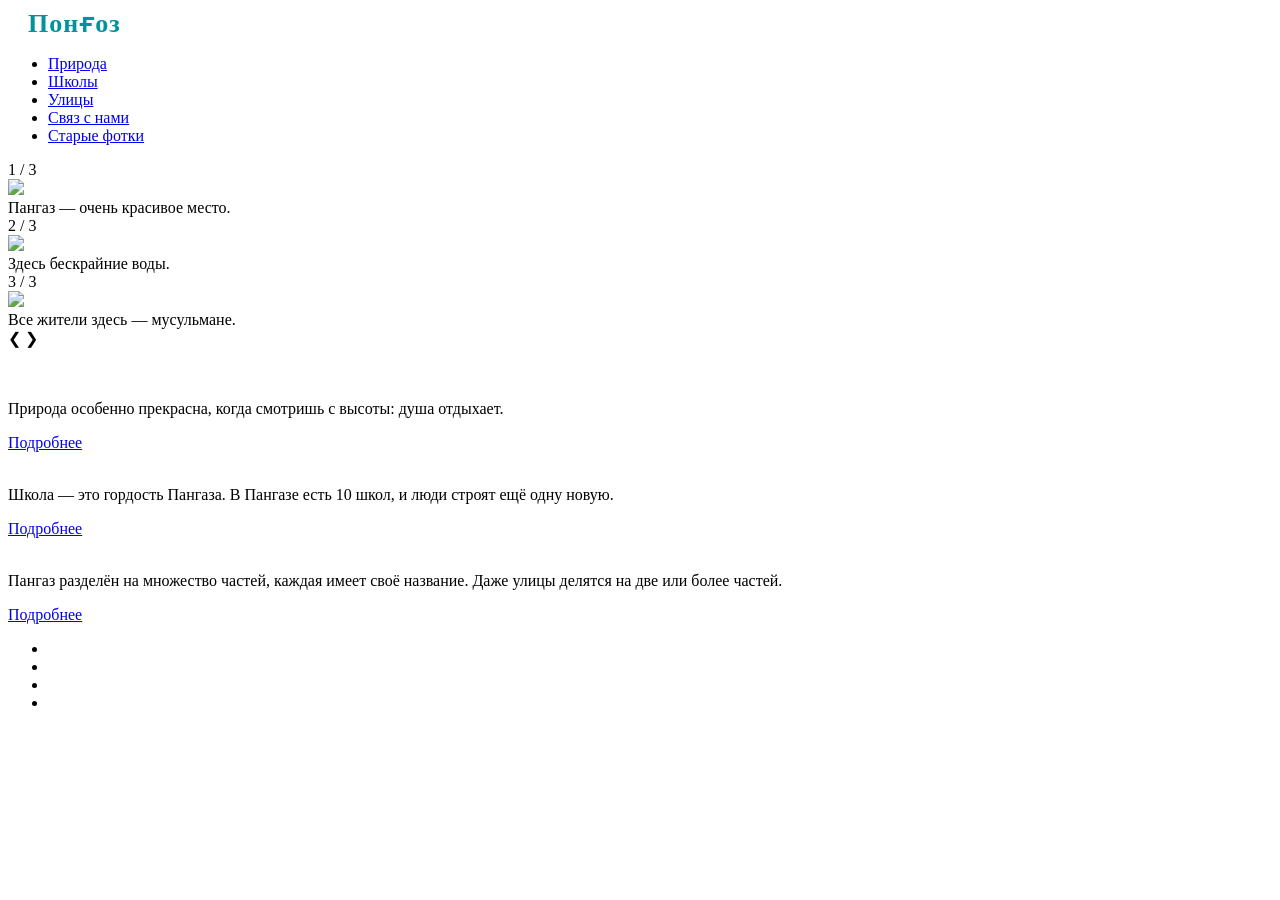
==== index.html @ ad047674 "Add files via upload" ====
<!DOCTYPE html>
<html lang="en">
<head>
    <meta charset="UTF-8">
    <meta name="viewport" content="width=device-width, initial-scale=1.0, maximum-scale=1.0, user-scalable=no">
    <meta http-equiv="X-UA-Compatible" content="ie=edge">
    <link rel="stylesheet" href="assets/styles/style.css" />
    <title>Понғоз Сити</title>
</head>

<body>
    <nav>
        <div class="logo" style="display: flex;align-items: center;">
            <span
                style="color:#01939c; font-size:26px; font-weight:bold; letter-spacing: 1px;margin-left: 20px;">Понғоз</span>
        </div>
        <div class="hamburger">
            <div class="line1"></div>
            <div class="line2"></div>
            <div class="line3"></div>
        </div>
        <ul class="nav-links">
            <li><a href="nature.html">Природа</a></li>
            <li><a href="school.html">Школы</a></li>
            <li><a href="strit.html">Улицы</a></li>
            <li><a href="contact.html">Связ с нами </a></li>
            <li><a href="old-photos.html">Старые фотки</a></li>
        </ul>
    </nav>
    <div class="top"></div>

    <header>
        <div class="slideshow-container">
 <!-- Full-width images with number and caption text -->
            <div class="mySlides fade">
                <div class="numbertext">1 / 3</div>
                <img src="/assets/img/i (15).webp" style="width:100%">
                <div class="text">Пангаз — очень красивое место.</div>
            </div>

            <div class="mySlides fade">
                <div class="numbertext">2 / 3</div>
                <img src="/assets/img/h-231.jpg" style="width:100%">
                <div class="text">Здесь бескрайние воды.</div>
            </div>

            <div class="mySlides fade">
                <div class="numbertext">3 / 3</div>
                <img src="/assets/img/i (8).webp" style="width:100%">

                <div class="text">Все жители здесь — мусульмане.</div>
            </div>

            <!-- Next and previous buttons -->
            <a class="prev" onclick="plusSlides(-1)">&#10094;</a>
            <a class="next" onclick="plusSlides(1)">&#10095;</a>
        </div>
        <br>

        <!-- The dots/circles -->
        <div style="text-align:center">
            <span class="dot" onclick="currentSlide(1)"></span>
            <span class="dot" onclick="currentSlide(2)"></span>
            <span class="dot" onclick="currentSlide(3)"></span>
        </div>
    </header>

    <div class="top"></div>

    <main class="main_block">
        <div class="card">
            <img src="assets/img/i (2).webp" alt="">
            <div class="description">
                <p>
                    Природа особенно прекрасна, когда смотришь с высоты: душа отдыхает.
                </p>
            </div>
            <div></div>
            <div class="card_link">
                <a href="nature.html" class="card_link">Подробнее</a>
            </div>
            <div></div>
        </div>
        <div class="card">
            <img src="assets/img/schoool.jpg" alt="">
            <div class="description">
                <p>
                   Школа — это гордость Пангаза. В Пангазе есть 10 школ, и люди строят ещё одну новую.
                </p>
            </div>
            <div></div>
            <div class="card_link">
                <a href="school.html" class="card_link">Подробнее</a>
            </div>
            <div></div>
        </div>
        <div class="card">
            <img src="assets/img/sssss.jfif" alt="">
            <div class="description">
                <p>
 Пангаз разделён на множество частей, каждая имеет своё название. Даже улицы делятся на две или более частей.
                </p>
            </div>
            <div></div>
            <div class="card_link">
                <a href="strit.html" class="card_link">Подробнее</a>
            </div>
            <div></div>
        </div>
            <div></div>
        </div> 

    </main>
    <div class="top"></div>
 <footer class="footer">
        <ul class="sci">
            <li><a href="https://youtube.com/@pongoztj?si=WkiaTjEmBGrD4-ki"><i style="color:#ff0000;" class="fa-brands fa-youtube"></i></a></li>
            <li><a href="https://t.me/pongoz_aht"><i style="color: #56bdd6;" class="fa-brands fa-telegram"></i></a></li>
            <li><a href="https://www.instagram.com/pangazz_village"><i style="color: #ffc400;" class="fa-brands fa-instagram"></i></a></li>
           <li><a href="https://chat.whatsapp.com/EMJ6KSdFT11HQFtyCB2qNr"><i style="color: #15ff00;" class="fa-brands fa-whatsapp"></i></a></li>
        </ul>
    </footer>
    <script src="/assets/js/main.js"></script>
</body>

</html>
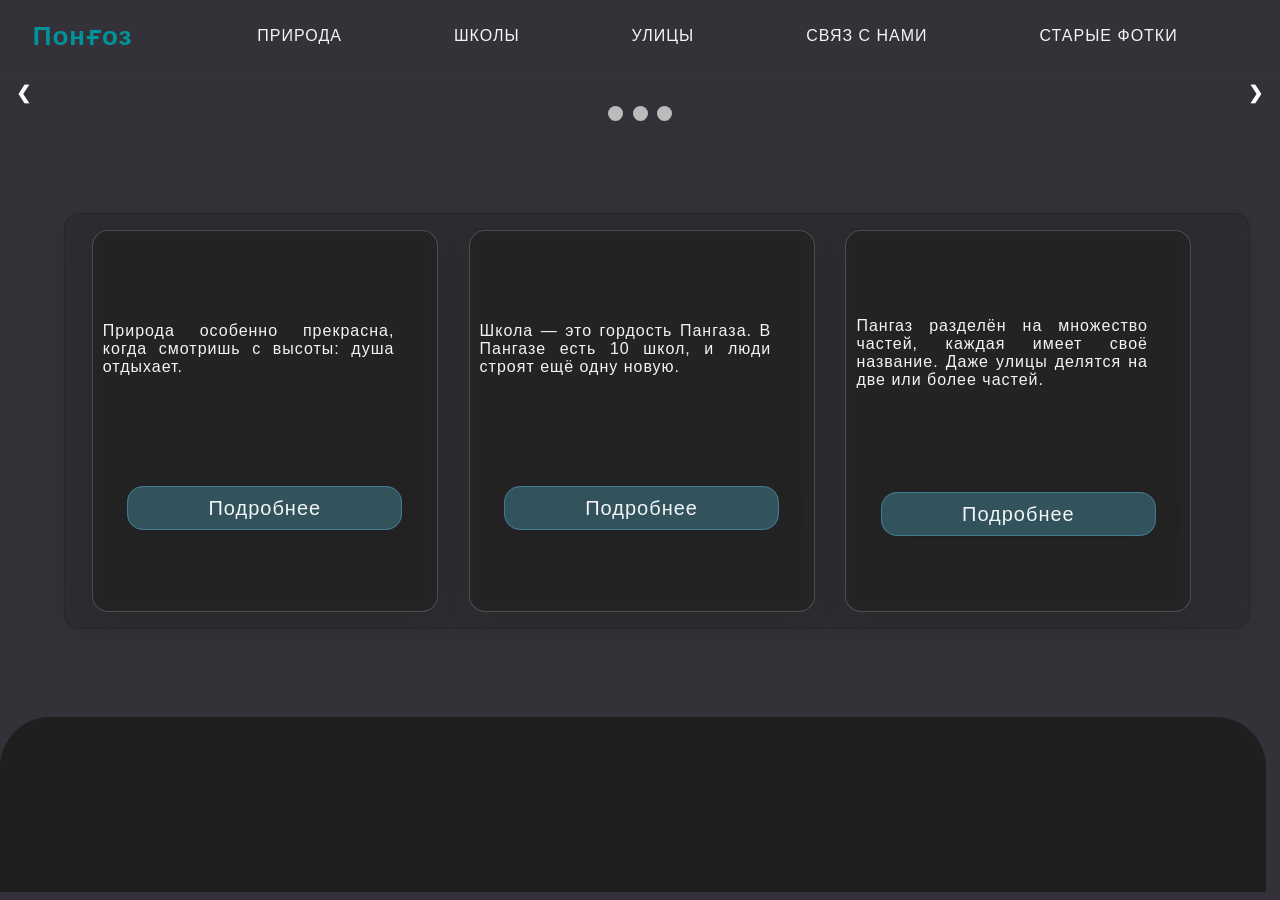
==== commit a84a5204: "Add files via upload" ====
--- a/index.html
+++ b/index.html
@@ -4,7 +4,7 @@
     <meta charset="UTF-8">
     <meta name="viewport" content="width=device-width, initial-scale=1.0, maximum-scale=1.0, user-scalable=no">
     <meta http-equiv="X-UA-Compatible" content="ie=edge">
-    <link rel="stylesheet" href="assets/styles/style.css" />
+    <link rel="stylesheet" href="styles/style.css" />
     <title>Понғоз Сити</title>
 </head>
 
--- a/styles/style.css
+++ b/styles/style.css
@@ -0,0 +1,526 @@
+::selection {
+    background-color: #ee0fee59;
+    color: #ffffff;
+}
+
+::-webkit-scrollbar {
+    background-color: #00ff00;
+    border-radius: 20px;
+}
+
+::-webkit-scrollbar-button {
+    border-radius: 20px;
+    background-color: rgb(200, 255, 0);
+}
+
+::-webkit-scrollbar-thumb {
+    border-radius: 20px;
+    background-color: rgb(255, 0, 0);
+
+}
+
+* {
+    margin: 0;
+    padding: 0;
+    color: #f2f5f7;
+    font-family: sans-serif;
+    letter-spacing: 1px;
+    font-weight: 300;
+}
+
+body {
+    overflow-x: hidden;
+    background-color: #343238;
+}
+
+nav {
+    height: 4.5rem;
+    width: 110vw;
+    background-color: #343238;
+    box-shadow: 0 3px 20px rgba(65, 68, 66, 0.2);
+    display: flex;
+    position: fixed;
+    z-index: 10;
+
+}
+
+.logo {
+    padding: 1vh 1vw;
+    text-align: center;
+}
+
+.logo img {
+    height: 5rem;
+    width: 5rem;
+}
+
+.nav-links {
+    display: flex;
+    list-style: none;
+    width: 88vw;
+    padding: 0 0.7vw;
+    justify-content: space-evenly;
+    align-items: center;
+    text-transform: uppercase;
+}
+
+.nav-links li a {
+    text-decoration: none;
+    margin: 0 0.7vw;
+}
+
+.nav-links li a:hover {
+    color: #61DAFB;
+}
+
+.nav-links li {
+    position: relative;
+}
+
+.nav-links li a:hover::before {
+    width: 80%;
+}
+
+.login-button {
+    background-color: transparent;
+    border: 1.5px solid #f2f5f7;
+    border-radius: 2em;
+    padding: 0.6rem 0.8rem;
+    margin-left: 2vw;
+    font-size: 1rem;
+    cursor: pointer;
+
+}
+
+.login-button:hover {
+    color: #131418;
+    background-color: #f2f5f7;
+    border: 1.5px solid #f2f5f7;
+    transition: all ease-in-out 350ms;
+}
+
+.join-button {
+    color: #131418;
+    background-color: #61DAFB;
+    border: 1.5px solid #61DAFB;
+    border-radius: 2em;
+    padding: 0.6rem 0.8rem;
+    font-size: 1rem;
+    cursor: pointer;
+}
+
+.join-button:hover {
+    color: #f2f5f7;
+    background-color: transparent;
+    border: 1.5px solid #f2f5f7;
+    transition: all ease-in-out 350ms;
+}
+
+.hamburger div {
+    width: 30px;
+    height: 3px;
+    background: #f2f5f7;
+    margin: 5px;
+    transition: all 0.3s ease;
+}
+
+.hamburger {
+    display: none;
+}
+
+@media screen and (max-width: 800px) {
+    .slideshow-container {
+        margin-left: 1vw;
+    }
+
+    nav {
+        position: fixed;
+        z-index: 3;
+    }
+
+    .hamburger {
+        display: block;
+        position: absolute;
+        cursor: pointer;
+        right: 5%;
+        top: 50%;
+        transform: translate(-5%, -50%);
+        z-index: 2;
+        transition: all 0.7s ease;
+    }
+
+    .nav-links {
+        position: fixed;
+        background: #131418;
+        height: 100vh;
+        width: 100%;
+        flex-direction: column;
+        clip-path: circle(50px at 90% -20%);
+        -webkit-clip-path: circle(50px at 90% -10%);
+        transition: all 1s ease-out;
+        pointer-events: none;
+    }
+
+    .nav-links.open {
+        clip-path: circle(1000px at 90% -10%);
+        -webkit-clip-path: circle(1000px at 90% -10%);
+        pointer-events: all;
+    }
+
+    .nav-links li {
+        opacity: 0;
+    }
+
+    .nav-links li:nth-child(1) {
+        transition: all 0.5s ease 0.2s;
+    }
+
+    .nav-links li:nth-child(2) {
+        transition: all 0.5s ease 0.4s;
+    }
+
+    .nav-links li:nth-child(3) {
+        transition: all 0.5s ease 0.6s;
+    }
+
+    .nav-links li:nth-child(4) {
+        transition: all 0.5s ease 0.7s;
+    }
+
+    .nav-links li:nth-child(5) {
+        transition: all 0.5s ease 0.8s;
+    }
+
+    .nav-links li:nth-child(6) {
+        transition: all 0.5s ease 0.9s;
+        margin: 0;
+    }
+
+    .nav-links li:nth-child(7) {
+        transition: all 0.5s ease 1s;
+        margin: 0;
+    }
+
+    li.fade {
+        opacity: 1;
+    }
+
+    main.main_block {
+        margin-left: .1vw;
+    }
+}
+
+.toggle .line1 {
+    transform: rotate(-45deg) translate(-5px, 6px);
+}
+
+.toggle .line2 {
+    transition: all 0.7s ease;
+    width: 0;
+}
+
+.toggle .line3 {
+    transform: rotate(45deg) translate(-5px, -6px);
+}
+
+/* main */
+.top {
+    height: 5.5rem;
+}
+
+.main_block {
+    width: 90vw;
+    margin-left: 5vw;
+    background: rgba(33, 33, 33, 0.3);
+    border-radius: 16px;
+    box-shadow: 0 4px 30px rgba(0, 0, 0, 0.1);
+    backdrop-filter: blur(11.9px);
+    -webkit-backdrop-filter: blur(11.9px);
+    border: 1px solid rgba(33, 33, 33, 0.49);
+    padding: 1rem;
+    display: flex;
+    justify-content: space-evenly;
+    flex-wrap: wrap;
+    gap: 20px
+}
+
+/* карточки */
+.card {
+    background: rgba(33, 33, 33, 0.59);
+    border-radius: 16px;
+    box-shadow: 0 4px 30px rgba(0, 0, 0, 0.1);
+    backdrop-filter: blur(5px);
+    -webkit-backdrop-filter: blur(5px);
+    border: 1px solid rgba(104, 104, 104, 0.62);
+    padding: 10px;
+    width: 324px;
+    display: flex;
+    flex-direction: column;
+    align-items: center;
+    gap: 20px;
+    min-height: 360px;
+    justify-content: space-around;
+    overflow: hidden;
+}
+
+.card img {
+    max-height: 200px;
+    border-radius: 10px;
+    overflow: hidden;
+    object-fit: cover;
+    transition: transform 0.5s ease;
+    width: 100%;
+}
+
+.card img:hover {
+    transform: scale(1.05);
+}
+
+.card p {
+    max-width: 90%;
+    text-align: justify;
+    color: #f2f5f7;
+}
+
+.card a {
+    text-align: center;
+    text-decoration: none;
+    padding: 10px 80px;
+    font-size: 20px;
+    background: rgba(97, 218, 251, 0.267);
+    border-radius: 16px;
+    box-shadow: 0 4px 30px rgba(0, 0, 0, 0.1);
+    backdrop-filter: blur(5px);
+    -webkit-backdrop-filter: blur(5px);
+    border: 1px solid rgba(97, 218, 251, 0.3);
+    transition: all .1s;
+}
+
+.card a:hover {
+    background: rgba(97, 218, 251, 0.548);
+    padding: 13px 83px;
+}
+
+/* header slider */
+/* Slideshow container */
+.slideshow-container {
+    max-height: 90vh;
+    position: relative;
+    margin: auto;
+
+}
+
+/* Hide the images by default */
+.mySlides {
+    display: none;
+}
+
+.mySlides img {
+    max-height: 100vh;
+
+}
+
+/* Next & previous buttons */
+.prev,
+.next {
+    cursor: pointer;
+    position: absolute;
+    top: 50%;
+    width: auto;
+    margin-top: -22px;
+    padding: 16px;
+    color: white;
+    font-weight: bold;
+    font-size: 18px;
+    transition: 0.6s ease;
+    border-radius: 0 3px 3px 0;
+    user-select: none;
+}
+
+/* Position the "next button" to the right */
+.next {
+    right: 0;
+    border-radius: 3px 0 0 3px;
+}
+
+/* On hover, add a black background color with a little bit see-through */
+.prev:hover,
+.next:hover {
+    background-color: rgba(0, 0, 0, 0.8);
+}
+
+/* Caption text */
+.text {
+    color: #f2f2f2;
+    font-size: 15px;
+    padding: 8px 12px;
+    position: absolute;
+    bottom: 8px;
+    width: 100%;
+    text-align: center;
+}
+
+
+.numbertext {
+    color: #f2f2f2;
+    font-size: 12px;
+    padding: 8px 12px;
+    position: absolute;
+    top: 0;
+}
+
+
+.dot {
+    cursor: pointer;
+    height: 15px;
+    width: 15px;
+    margin: 0 2px;
+    background-color: #bbb;
+    border-radius: 50%;
+    display: inline-block;
+    transition: background-color 0.6s ease;
+}
+
+.active,
+.dot:hover {
+    background-color: #717171;
+}
+
+/* Fading animation */
+.fade {
+    animation-name: fade;
+    animation-duration: 1.5s;
+}
+
+@keyframes fade {
+    from {
+        opacity: .4
+    }
+
+    to {
+        opacity: 1
+    }
+}
+
+/* footer */ 
+footer.footer{
+    display: flex;
+    flex-direction: row;
+    justify-content: center;
+    gap: 40px;
+    background-color: #1f1f1f;
+    padding: 20px 0;
+    width: 98.91vw;
+    min-height:15vh ;
+    border-top-left-radius: 50px;
+    border-top-right-radius: 50px;
+    align-items: center;
+}
+.sci {
+    position: relative;
+    display: flex;
+    gap: 30px;
+}
+
+.sci li {
+    list-style: none;
+}
+
+.sci li a {
+    position: relative;
+    display: flex;
+    justify-content: center;
+    align-items: center;
+    width: 50px;
+    height: 50px; 
+    font-size: 4em;
+    text-decoration: none;
+    border-radius: 10px;
+    transform-style: preserve-3d;  
+}
+ 
+/* Страница связ с нами */
+ .contact-section {
+  padding: 80px 20px;
+  text-align: center;
+  background: url("/assets/img/images\ \(6\).jfif ") center no-repeat;
+  background-size: cover;   }
+.contact-section h1 {
+  font-size: 2.5rem;
+  margin-bottom: 40px;
+  color: #0066ff;
+  text-shadow: 0 2px 5px rgba(0,0,0,0.1);
+}
+
+
+.contaсt-buttons {
+  display: flex;              
+  flex-direction: column;    
+  justify-content: center;    
+  align-items: center;        
+  gap: 30px;                  
+  margin-top: 30px;
+
+  
+}
+
+.contact-btn {
+  display: flex;
+  align-items: center;
+  justify-content: center;  
+  gap: 10px;
+  padding: 15px 25px;
+  border-radius: 8px;
+  text-decoration: none;
+  font-size: 1.1rem;
+  color: white;
+  transition: transform 0.3s, box-shadow 0.3s;
+  width: 250px;               
+}
+
+
+/* цвет сот-сети */
+.contact-btn.phone { background: #00ff37; }
+.contact-btn.email { background: #ff6600; }
+.contact-btn.insta { background: #e1306c; }
+.contact-btn.whatsapp { background: #25d366; }
+.contact-btn.fb { background: #1877f2; }
+.contact-btn.telegram { background: #0088cc;   }
+.contact-btn.tiktok { background: #000000;   }       
+
+.contact-btn:hover {
+  transform: translateY(-5px);
+  box-shadow: 0 8px 15px rgba(0,0,0,0.2);
+}
+.nature-card {
+    background: rgba(33, 33, 33, 0.59);
+    border-radius: 16px;
+    box-shadow: 0 4px 30px rgba(0, 0, 0, 0.1);
+    backdrop-filter: blur(5px);
+    -webkit-backdrop-filter: blur(5px);
+    border: 1px solid rgba(104, 104, 104, 0.62);
+    padding: 10px;
+    width: 324px;
+    display: flex;
+    flex-direction: column;
+    align-items: center;
+    gap: 20px;
+    min-height: 280px;
+    justify-content: space-around;
+    overflow: hidden;
+    
+}
+
+.nature-card img {
+  max-height: 200px;
+    border-radius: 10px;
+    overflow: hidden;
+    object-fit: cover;
+    transition: transform 0.5s ease;
+    width: 100%;
+}
+
+.nature-card img:hover {
+    transform: scale(1.05);
+}
+
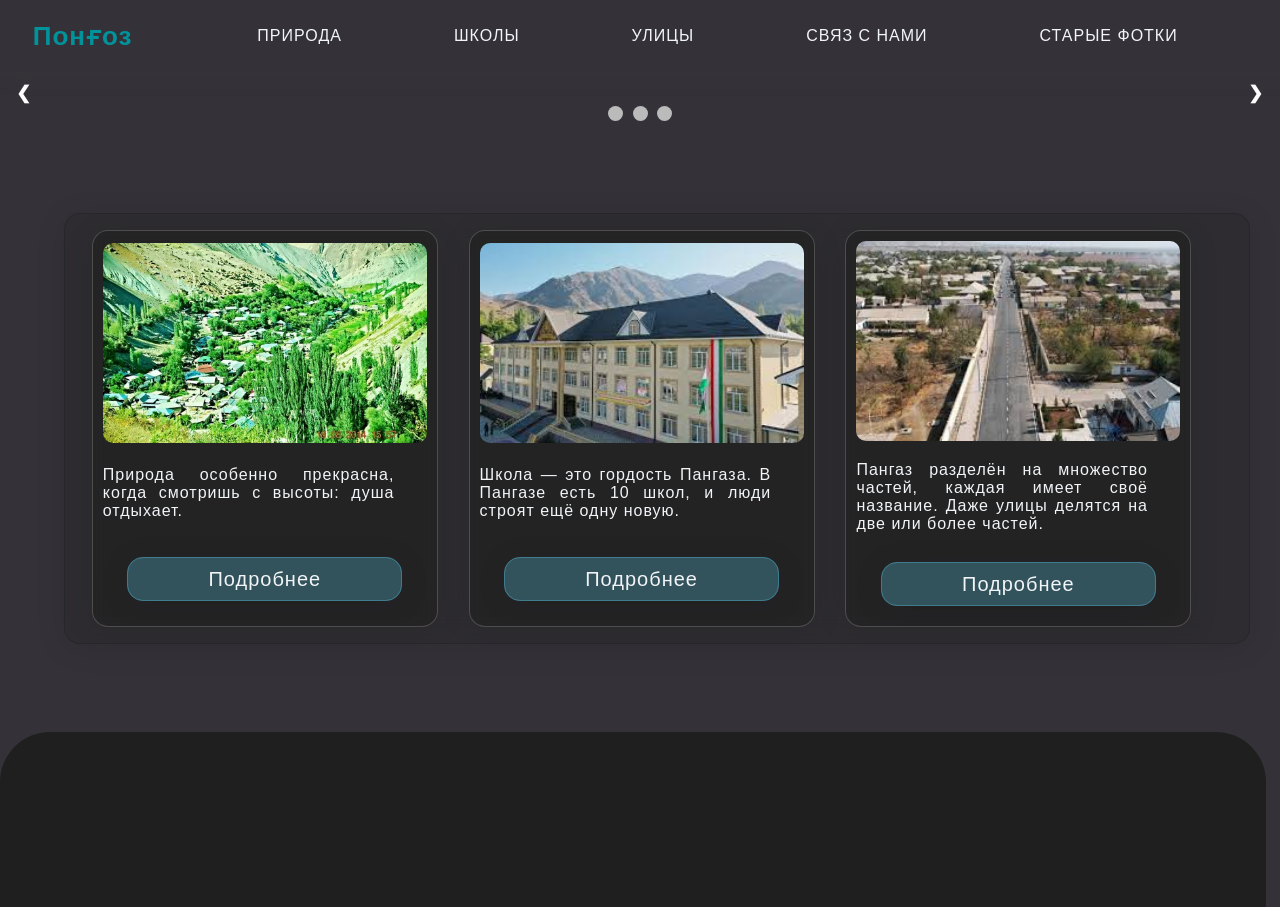
==== commit 915a3fb7: "Add files via upload" ====
--- a/index.html
+++ b/index.html
@@ -4,7 +4,7 @@
     <meta charset="UTF-8">
     <meta name="viewport" content="width=device-width, initial-scale=1.0, maximum-scale=1.0, user-scalable=no">
     <meta http-equiv="X-UA-Compatible" content="ie=edge">
-    <link rel="stylesheet" href="styles/style.css" />
+    <link rel="stylesheet" href="style.css" />
     <title>Понғоз Сити</title>
 </head>
 
@@ -34,19 +34,19 @@
  <!-- Full-width images with number and caption text -->
             <div class="mySlides fade">
                 <div class="numbertext">1 / 3</div>
-                <img src="/assets/img/i (15).webp" style="width:100%">
+                <img src="i (15).webp" style="width:100%">
                 <div class="text">Пангаз — очень красивое место.</div>
             </div>
 
             <div class="mySlides fade">
                 <div class="numbertext">2 / 3</div>
-                <img src="/assets/img/h-231.jpg" style="width:100%">
+                <img src="h-231.jpg" style="width:100%">
                 <div class="text">Здесь бескрайние воды.</div>
             </div>
 
             <div class="mySlides fade">
                 <div class="numbertext">3 / 3</div>
-                <img src="/assets/img/i (8).webp" style="width:100%">
+                <img src="i (8).webp" style="width:100%">
 
                 <div class="text">Все жители здесь — мусульмане.</div>
             </div>
@@ -69,7 +69,7 @@
 
     <main class="main_block">
         <div class="card">
-            <img src="assets/img/i (2).webp" alt="">
+            <img src="i (2).webp" alt="">
             <div class="description">
                 <p>
                     Природа особенно прекрасна, когда смотришь с высоты: душа отдыхает.
@@ -82,7 +82,7 @@
             <div></div>
         </div>
         <div class="card">
-            <img src="assets/img/schoool.jpg" alt="">
+            <img src="schoool.jpg" alt="">
             <div class="description">
                 <p>
                    Школа — это гордость Пангаза. В Пангазе есть 10 школ, и люди строят ещё одну новую.
@@ -95,7 +95,7 @@
             <div></div>
         </div>
         <div class="card">
-            <img src="assets/img/sssss.jfif" alt="">
+            <img src="sssss.jfif" alt="">
             <div class="description">
                 <p>
  Пангаз разделён на множество частей, каждая имеет своё название. Даже улицы делятся на две или более частей.
--- a/style.css
+++ b/style.css
@@ -0,0 +1,526 @@
+::selection {
+    background-color: #ee0fee59;
+    color: #ffffff;
+}
+
+::-webkit-scrollbar {
+    background-color: #00ff00;
+    border-radius: 20px;
+}
+
+::-webkit-scrollbar-button {
+    border-radius: 20px;
+    background-color: rgb(200, 255, 0);
+}
+
+::-webkit-scrollbar-thumb {
+    border-radius: 20px;
+    background-color: rgb(255, 0, 0);
+
+}
+
+* {
+    margin: 0;
+    padding: 0;
+    color: #f2f5f7;
+    font-family: sans-serif;
+    letter-spacing: 1px;
+    font-weight: 300;
+}
+
+body {
+    overflow-x: hidden;
+    background-color: #343238;
+}
+
+nav {
+    height: 4.5rem;
+    width: 110vw;
+    background-color: #343238;
+    box-shadow: 0 3px 20px rgba(65, 68, 66, 0.2);
+    display: flex;
+    position: fixed;
+    z-index: 10;
+
+}
+
+.logo {
+    padding: 1vh 1vw;
+    text-align: center;
+}
+
+.logo img {
+    height: 5rem;
+    width: 5rem;
+}
+
+.nav-links {
+    display: flex;
+    list-style: none;
+    width: 88vw;
+    padding: 0 0.7vw;
+    justify-content: space-evenly;
+    align-items: center;
+    text-transform: uppercase;
+}
+
+.nav-links li a {
+    text-decoration: none;
+    margin: 0 0.7vw;
+}
+
+.nav-links li a:hover {
+    color: #61DAFB;
+}
+
+.nav-links li {
+    position: relative;
+}
+
+.nav-links li a:hover::before {
+    width: 80%;
+}
+
+.login-button {
+    background-color: transparent;
+    border: 1.5px solid #f2f5f7;
+    border-radius: 2em;
+    padding: 0.6rem 0.8rem;
+    margin-left: 2vw;
+    font-size: 1rem;
+    cursor: pointer;
+
+}
+
+.login-button:hover {
+    color: #131418;
+    background-color: #f2f5f7;
+    border: 1.5px solid #f2f5f7;
+    transition: all ease-in-out 350ms;
+}
+
+.join-button {
+    color: #131418;
+    background-color: #61DAFB;
+    border: 1.5px solid #61DAFB;
+    border-radius: 2em;
+    padding: 0.6rem 0.8rem;
+    font-size: 1rem;
+    cursor: pointer;
+}
+
+.join-button:hover {
+    color: #f2f5f7;
+    background-color: transparent;
+    border: 1.5px solid #f2f5f7;
+    transition: all ease-in-out 350ms;
+}
+
+.hamburger div {
+    width: 30px;
+    height: 3px;
+    background: #f2f5f7;
+    margin: 5px;
+    transition: all 0.3s ease;
+}
+
+.hamburger {
+    display: none;
+}
+
+@media screen and (max-width: 800px) {
+    .slideshow-container {
+        margin-left: 1vw;
+    }
+
+    nav {
+        position: fixed;
+        z-index: 3;
+    }
+
+    .hamburger {
+        display: block;
+        position: absolute;
+        cursor: pointer;
+        right: 5%;
+        top: 50%;
+        transform: translate(-5%, -50%);
+        z-index: 2;
+        transition: all 0.7s ease;
+    }
+
+    .nav-links {
+        position: fixed;
+        background: #131418;
+        height: 100vh;
+        width: 100%;
+        flex-direction: column;
+        clip-path: circle(50px at 90% -20%);
+        -webkit-clip-path: circle(50px at 90% -10%);
+        transition: all 1s ease-out;
+        pointer-events: none;
+    }
+
+    .nav-links.open {
+        clip-path: circle(1000px at 90% -10%);
+        -webkit-clip-path: circle(1000px at 90% -10%);
+        pointer-events: all;
+    }
+
+    .nav-links li {
+        opacity: 0;
+    }
+
+    .nav-links li:nth-child(1) {
+        transition: all 0.5s ease 0.2s;
+    }
+
+    .nav-links li:nth-child(2) {
+        transition: all 0.5s ease 0.4s;
+    }
+
+    .nav-links li:nth-child(3) {
+        transition: all 0.5s ease 0.6s;
+    }
+
+    .nav-links li:nth-child(4) {
+        transition: all 0.5s ease 0.7s;
+    }
+
+    .nav-links li:nth-child(5) {
+        transition: all 0.5s ease 0.8s;
+    }
+
+    .nav-links li:nth-child(6) {
+        transition: all 0.5s ease 0.9s;
+        margin: 0;
+    }
+
+    .nav-links li:nth-child(7) {
+        transition: all 0.5s ease 1s;
+        margin: 0;
+    }
+
+    li.fade {
+        opacity: 1;
+    }
+
+    main.main_block {
+        margin-left: .1vw;
+    }
+}
+
+.toggle .line1 {
+    transform: rotate(-45deg) translate(-5px, 6px);
+}
+
+.toggle .line2 {
+    transition: all 0.7s ease;
+    width: 0;
+}
+
+.toggle .line3 {
+    transform: rotate(45deg) translate(-5px, -6px);
+}
+
+/* main */
+.top {
+    height: 5.5rem;
+}
+
+.main_block {
+    width: 90vw;
+    margin-left: 5vw;
+    background: rgba(33, 33, 33, 0.3);
+    border-radius: 16px;
+    box-shadow: 0 4px 30px rgba(0, 0, 0, 0.1);
+    backdrop-filter: blur(11.9px);
+    -webkit-backdrop-filter: blur(11.9px);
+    border: 1px solid rgba(33, 33, 33, 0.49);
+    padding: 1rem;
+    display: flex;
+    justify-content: space-evenly;
+    flex-wrap: wrap;
+    gap: 20px
+}
+
+/* карточки */
+.card {
+    background: rgba(33, 33, 33, 0.59);
+    border-radius: 16px;
+    box-shadow: 0 4px 30px rgba(0, 0, 0, 0.1);
+    backdrop-filter: blur(5px);
+    -webkit-backdrop-filter: blur(5px);
+    border: 1px solid rgba(104, 104, 104, 0.62);
+    padding: 10px;
+    width: 324px;
+    display: flex;
+    flex-direction: column;
+    align-items: center;
+    gap: 20px;
+    min-height: 360px;
+    justify-content: space-around;
+    overflow: hidden;
+}
+
+.card img {
+    max-height: 200px;
+    border-radius: 10px;
+    overflow: hidden;
+    object-fit: cover;
+    transition: transform 0.5s ease;
+    width: 100%;
+}
+
+.card img:hover {
+    transform: scale(1.05);
+}
+
+.card p {
+    max-width: 90%;
+    text-align: justify;
+    color: #f2f5f7;
+}
+
+.card a {
+    text-align: center;
+    text-decoration: none;
+    padding: 10px 80px;
+    font-size: 20px;
+    background: rgba(97, 218, 251, 0.267);
+    border-radius: 16px;
+    box-shadow: 0 4px 30px rgba(0, 0, 0, 0.1);
+    backdrop-filter: blur(5px);
+    -webkit-backdrop-filter: blur(5px);
+    border: 1px solid rgba(97, 218, 251, 0.3);
+    transition: all .1s;
+}
+
+.card a:hover {
+    background: rgba(97, 218, 251, 0.548);
+    padding: 13px 83px;
+}
+
+/* header slider */
+/* Slideshow container */
+.slideshow-container {
+    max-height: 90vh;
+    position: relative;
+    margin: auto;
+
+}
+
+/* Hide the images by default */
+.mySlides {
+    display: none;
+}
+
+.mySlides img {
+    max-height: 100vh;
+
+}
+
+/* Next & previous buttons */
+.prev,
+.next {
+    cursor: pointer;
+    position: absolute;
+    top: 50%;
+    width: auto;
+    margin-top: -22px;
+    padding: 16px;
+    color: white;
+    font-weight: bold;
+    font-size: 18px;
+    transition: 0.6s ease;
+    border-radius: 0 3px 3px 0;
+    user-select: none;
+}
+
+/* Position the "next button" to the right */
+.next {
+    right: 0;
+    border-radius: 3px 0 0 3px;
+}
+
+/* On hover, add a black background color with a little bit see-through */
+.prev:hover,
+.next:hover {
+    background-color: rgba(0, 0, 0, 0.8);
+}
+
+/* Caption text */
+.text {
+    color: #f2f2f2;
+    font-size: 15px;
+    padding: 8px 12px;
+    position: absolute;
+    bottom: 8px;
+    width: 100%;
+    text-align: center;
+}
+
+
+.numbertext {
+    color: #f2f2f2;
+    font-size: 12px;
+    padding: 8px 12px;
+    position: absolute;
+    top: 0;
+}
+
+
+.dot {
+    cursor: pointer;
+    height: 15px;
+    width: 15px;
+    margin: 0 2px;
+    background-color: #bbb;
+    border-radius: 50%;
+    display: inline-block;
+    transition: background-color 0.6s ease;
+}
+
+.active,
+.dot:hover {
+    background-color: #717171;
+}
+
+/* Fading animation */
+.fade {
+    animation-name: fade;
+    animation-duration: 1.5s;
+}
+
+@keyframes fade {
+    from {
+        opacity: .4
+    }
+
+    to {
+        opacity: 1
+    }
+}
+
+/* footer */ 
+footer.footer{
+    display: flex;
+    flex-direction: row;
+    justify-content: center;
+    gap: 40px;
+    background-color: #1f1f1f;
+    padding: 20px 0;
+    width: 98.91vw;
+    min-height:15vh ;
+    border-top-left-radius: 50px;
+    border-top-right-radius: 50px;
+    align-items: center;
+}
+.sci {
+    position: relative;
+    display: flex;
+    gap: 30px;
+}
+
+.sci li {
+    list-style: none;
+}
+
+.sci li a {
+    position: relative;
+    display: flex;
+    justify-content: center;
+    align-items: center;
+    width: 50px;
+    height: 50px; 
+    font-size: 4em;
+    text-decoration: none;
+    border-radius: 10px;
+    transform-style: preserve-3d;  
+}
+ 
+/* Страница связ с нами */
+ .contact-section {
+  padding: 80px 20px;
+  text-align: center;
+  background: url("/assets/img/images\ \(6\).jfif ") center no-repeat;
+  background-size: cover;   }
+.contact-section h1 {
+  font-size: 2.5rem;
+  margin-bottom: 40px;
+  color: #0066ff;
+  text-shadow: 0 2px 5px rgba(0,0,0,0.1);
+}
+
+
+.contaсt-buttons {
+  display: flex;              
+  flex-direction: column;    
+  justify-content: center;    
+  align-items: center;        
+  gap: 30px;                  
+  margin-top: 30px;
+
+  
+}
+
+.contact-btn {
+  display: flex;
+  align-items: center;
+  justify-content: center;  
+  gap: 10px;
+  padding: 15px 25px;
+  border-radius: 8px;
+  text-decoration: none;
+  font-size: 1.1rem;
+  color: white;
+  transition: transform 0.3s, box-shadow 0.3s;
+  width: 250px;               
+}
+
+
+/* цвет сот-сети */
+.contact-btn.phone { background: #00ff37; }
+.contact-btn.email { background: #ff6600; }
+.contact-btn.insta { background: #e1306c; }
+.contact-btn.whatsapp { background: #25d366; }
+.contact-btn.fb { background: #1877f2; }
+.contact-btn.telegram { background: #0088cc;   }
+.contact-btn.tiktok { background: #000000;   }       
+
+.contact-btn:hover {
+  transform: translateY(-5px);
+  box-shadow: 0 8px 15px rgba(0,0,0,0.2);
+}
+.nature-card {
+    background: rgba(33, 33, 33, 0.59);
+    border-radius: 16px;
+    box-shadow: 0 4px 30px rgba(0, 0, 0, 0.1);
+    backdrop-filter: blur(5px);
+    -webkit-backdrop-filter: blur(5px);
+    border: 1px solid rgba(104, 104, 104, 0.62);
+    padding: 10px;
+    width: 324px;
+    display: flex;
+    flex-direction: column;
+    align-items: center;
+    gap: 20px;
+    min-height: 280px;
+    justify-content: space-around;
+    overflow: hidden;
+    
+}
+
+.nature-card img {
+  max-height: 200px;
+    border-radius: 10px;
+    overflow: hidden;
+    object-fit: cover;
+    transition: transform 0.5s ease;
+    width: 100%;
+}
+
+.nature-card img:hover {
+    transform: scale(1.05);
+}
+
